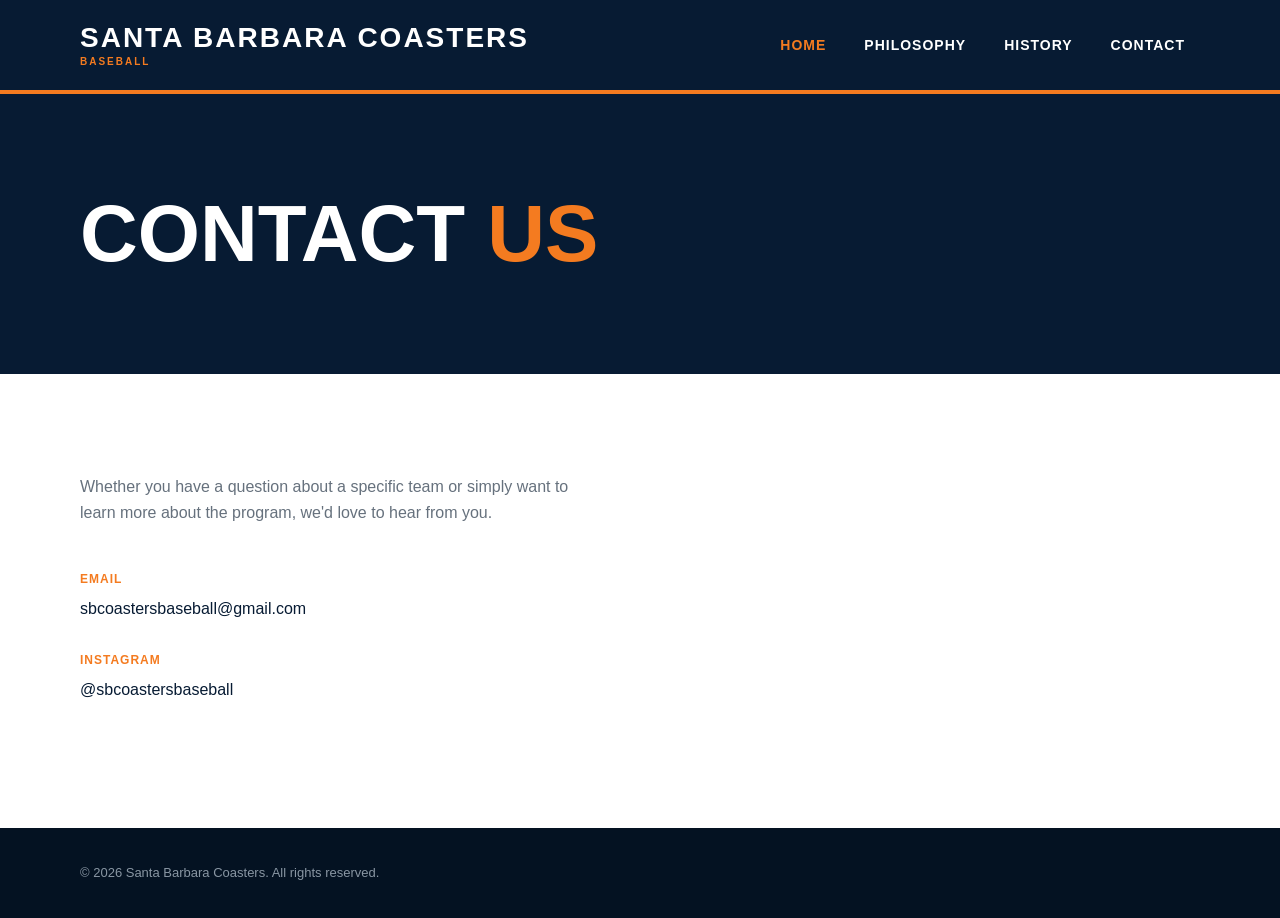
==== contact.html @ 16055afd "Update and rename contact.html.HTML to contact.html" ====
<!DOCTYPE html>
<html lang="en">
<head>
    <meta charset="UTF-8">
    <meta name="viewport" content="width=device-width, initial-scale=1.0">
    <title>Contact | Santa Barbara Coasters</title>
    <link rel="stylesheet" href="styles.css">
</head>

<body>

<header>
    <div class="container nav-container">
        <div class="logo">
            <span class="logo-main">SANTA BARBARA COASTERS</span>
            <span class="logo-sub">BASEBALL</span>
        </div>

        <nav>
            <a href="index.html" class="active">Home</a>
            <a href="philosophy.html">Philosophy</a>
            <a href="history.html">History</a>
            <a href="contact.html">Contact</a>
        </nav>
    </div>
</header>

<main>

    <section class="page-hero">
        <div class="container">
            <h1>CONTACT <span>US</span></h1>
        </div>
    </section>

    <section class="section">
        <div class="container contact-grid">

            <div>

                <p>
                    Whether you have a question about a specific team or simply want to learn more about the program, we'd love to hear from you.
                </p>

                <div class="contact-details">

                    <div>
                        <strong>Email</strong>
                        <p>sbcoastersbaseball@gmail.com</p>
                    </div>

                    <div>
                        <strong>Instagram</strong>
                        <p>@sbcoastersbaseball</p>
                    </div>

                </div>
            </div>

            
        </div>
    </section>

</main>

<footer>
    <div class="container footer-content">

        <p>© 2026 Santa Barbara Coasters. All rights reserved.</p>
    </div>
</footer>

</body>
</html>
---- styles.css ----
/* =========================================
   COASTERS YOUTH BASEBALL
   Navy + Orange Theme
   ========================================= */

:root {
    --navy: #071b33;
    --navy-light: #0d2b4d;
    --orange: #f47b20;
    --orange-dark: #d96512;
    --white: #ffffff;
    --light: #f4f6f8;
    --gray: #66717d;
    --dark: #17202a;
}

* {
    margin: 0;
    padding: 0;
    box-sizing: border-box;
}

html {
    scroll-behavior: smooth;
}

body {
    font-family: Arial, Helvetica, sans-serif;
    color: var(--dark);
    background: var(--white);
    line-height: 1.6;
}

.container {
    width: min(1120px, 90%);
    margin: 0 auto;
}

/* =========================================
   HEADER
   ========================================= */

header {
    background: var(--navy);
    color: white;
    border-bottom: 4px solid var(--orange);
}

.nav-container {
    min-height: 90px;
    display: flex;
    align-items: center;
    justify-content: space-between;
    gap: 30px;
}

.logo {
    display: flex;
    flex-direction: column;
    line-height: 1;
}

.logo-main {
    font-size: 28px;
    font-weight: 900;
    letter-spacing: 2px;
}

.logo-sub {
    color: var(--orange);
    font-size: 10px;
    font-weight: bold;
    letter-spacing: 2px;
    margin-top: 5px;
}

nav {
    display: flex;
    align-items: center;
    gap: 8px;
}

nav a {
    color: white;
    text-decoration: none;
    font-size: 14px;
    font-weight: bold;
    text-transform: uppercase;
    letter-spacing: 1px;
    padding: 12px 15px;
    transition: 0.2s ease;
}

nav a:hover,
nav a.active {
    color: var(--orange);
}

/* =========================================
   HERO
   ========================================= */

.hero {
    min-height: 650px;
    background:
        linear-gradient(
            rgba(7, 27, 51, 0.5),
            rgba(7, 27, 51, 0.5)
        ),
        url("file:///C:/Users/chris/OneDrive/Desktop/Coaster%20Website/image11.jpeg")
        center/cover;

    display: flex;
    align-items: center;
}

.hero-content {
    width: min(900px, 90%);
    margin: 0 auto;
    color: white;
}

.eyebrow {
    color: var(--orange);
    font-size: 13px;
    font-weight: 800;
    letter-spacing: 3px;
    margin-bottom: 20px;
}

.hero h1 {
    font-size: clamp(48px, 8vw, 90px);
    line-height: 0.95;
    font-weight: 900;
    letter-spacing: -3px;
}

.hero h1 span,
.page-hero h1 span {
    color: var(--orange);
}

.hero-text {
    max-width: 600px;
    font-size: 19px;
    margin: 30px 0;
    color: #d9e0e7;
}

.hero-buttons {
    display: flex;
    flex-wrap: wrap;
    gap: 15px;
}

/* =========================================
   BUTTONS
   ========================================= */

.btn {
    display: inline-block;
    padding: 14px 26px;
    text-decoration: none;
    border: 2px solid transparent;
    font-weight: 800;
    text-transform: uppercase;
    letter-spacing: 1px;
    font-size: 13px;
    cursor: pointer;
    transition: 0.2s ease;
}

.btn-orange {
    background: var(--orange);
    color: white;
}

.btn-orange:hover {
    background: var(--orange-dark);
    transform: translateY(-2px);
}

.btn-outline {
    border-color: white;
    color: white;
}

.btn-outline:hover {
    background: white;
    color: var(--navy);
}

/* =========================================
   SECTIONS
   ========================================= */

.section {
    padding: 100px 0;
}

.section-label {
    color: var(--orange);
    font-size: 12px;
    font-weight: 900;
    letter-spacing: 3px;
    margin-bottom: 15px;
}

.section-label.light {
    color: var(--orange);
}

h2 {
    color: var(--navy);
    font-size: clamp(36px, 5vw, 58px);
    line-height: 1.05;
    margin-bottom: 25px;
}

.intro-grid {
    display: grid;
    grid-template-columns: 1fr 1fr;
    gap: 80px;
    align-items: start;
}

.intro p {
    color: var(--gray);
    margin-bottom: 20px;
}

.text-link {
    color: var(--orange);
    text-decoration: none;
    font-weight: 800;
}

.text-link:hover {
    text-decoration: underline;
}

/* =========================================
   VALUES
   ========================================= */

.values {
    background: var(--navy);
    padding: 90px 0;
    color: white;
}

.value-grid {
    display: grid;
    grid-template-columns: repeat(3, 1fr);
    gap: 25px;
    margin-top: 40px;
}

.value-card {
    border-top: 3px solid var(--orange);
    padding: 30px 20px 20px 0;
}

.value-card .number {
    color: var(--orange);
    font-size: 14px;
    font-weight: bold;
    margin-bottom: 20px;
}

.value-card h3 {
    font-size: 28px;
    margin-bottom: 15px;
}

.value-card p {
    color: #bdc9d5;
}

/* =========================================
   CTA
   ========================================= */

.cta {
    text-align: center;
    background: var(--light);
}

.cta p:not(.section-label) {
    max-width: 550px;
    margin: 0 auto 25px;
    color: var(--gray);
}

/* =========================================
   PAGE HERO
   ========================================= */

.page-hero {
    background: var(--navy);
    padding: 100px 0;
    color: white;
}

.page-hero h1 {
    font-size: clamp(48px, 8vw, 80px);
    line-height: 1;
    font-weight: 900;
}

/* =========================================
   NARROW CONTENT
   ========================================= */

.narrow {
    max-width: 900px;
}

.large-text {
    font-size: 22px;
    line-height: 1.6;
    color: var(--navy);
    margin-bottom: 30px;
}

.narrow > p {
    color: white;
}

/* =========================================
   PHILOSOPHY
   ========================================= */

.philosophy-list {
    margin-top: 60px;
}

.philosophy-item {
    display: grid;
    grid-template-columns: 70px 1fr;
    gap: 30px;
    padding: 30px 0;
    border-top: 1px solid #ddd;
}

.philosophy-item > span {
    color: var(--orange);
    font-weight: 900;
    font-size: 18px;
}

.philosophy-item h3 {
    color: var(--navy);
    font-size: 24px;
    margin-bottom: 8px;
}

.philosophy-item p {
    color: var(--gray);
}

/* =========================================
   HISTORY TIMELINE
   ========================================= */

.timeline {
    margin-top: 60px;
}

.timeline-item {
    display: grid;
    grid-template-columns: 130px 1fr;
    gap: 30px;
    padding: 35px 0;
    border-top: 1px solid #ddd;
}

.timeline-year {
    color: var(--orange);
    font-size: 22px;
    font-weight: 900;
}

.timeline-content h3 {
    color: var(--navy);
    margin-bottom: 10px;
}

.timeline-content p {
    color: var(--gray);
}

/* =========================================
   CONTACT
   ========================================= */

.contact-grid {
    display: grid;
    grid-template-columns: 1fr 1fr;
    gap: 90px;
}

.contact-grid > div > p:not(.section-label) {
    color: var(--gray);
}

.contact-details {
    margin-top: 40px;
}

.contact-details div {
    margin-bottom: 25px;
}

.contact-details strong {
    color: var(--orange);
    text-transform: uppercase;
    letter-spacing: 1px;
    font-size: 12px;
}

.contact-details p {
    color: var(--navy);
    margin-top: 5px;
}

.contact-form {
    display: flex;
    flex-direction: column;
    gap: 10px;
}

.contact-form label {
    font-weight: bold;
    color: var(--navy);
    margin-top: 10px;
}

.contact-form input,
.contact-form textarea {
    width: 100%;
    padding: 14px;
    border: 1px solid #ccd2d8;
    font-family: inherit;
    font-size: 15px;
    outline: none;
}

.contact-form input:focus,
.contact-form textarea:focus {
    border-color: var(--orange);
}

.contact-form textarea {
    resize: vertical;
}

.contact-form .btn {
    border: none;
    margin-top: 15px;
    align-self: flex-start;
}

/* =========================================
   FOOTER
   ========================================= */

footer {
    background: #041222;
    color: white;
    padding: 35px 0;
}

.footer-content {
    display: flex;
    justify-content: space-between;
    align-items: center;
    gap: 30px;
}

.footer-content div {
    display: flex;
    flex-direction: column;
}

.footer-content strong {
    font-size: 20px;
    letter-spacing: 2px;
}

.footer-content span {
    color: var(--orange);
    font-size: 11px;
    text-transform: uppercase;
    letter-spacing: 1px;
}

.footer-content p {
    color: #8996a3;
    font-size: 13px;
}

/* =========================================
   MOBILE
   ========================================= */

@media (max-width: 768px) {

    .nav-container {
        flex-direction: column;
        padding: 20px 0;
    }

    nav {
        flex-wrap: wrap;
        justify-content: center;
    }

    nav a {
        font-size: 11px;
        padding: 8px;
    }

    .hero {
        min-height: 600px;
    }

    .hero h1 {
        letter-spacing: -2px;
    }

    .intro-grid,
    .value-grid,
    .contact-grid {
        grid-template-columns: 1fr;
        gap: 40px;
    }

    .section {
        padding: 70px 0;
    }

    .page-hero {
        padding: 70px 0;
    }

    .timeline-item {
        grid-template-columns: 80px 1fr;
        gap: 15px;
    }

    .footer-content {
        flex-direction: column;
        align-items: flex-start;
    }
}
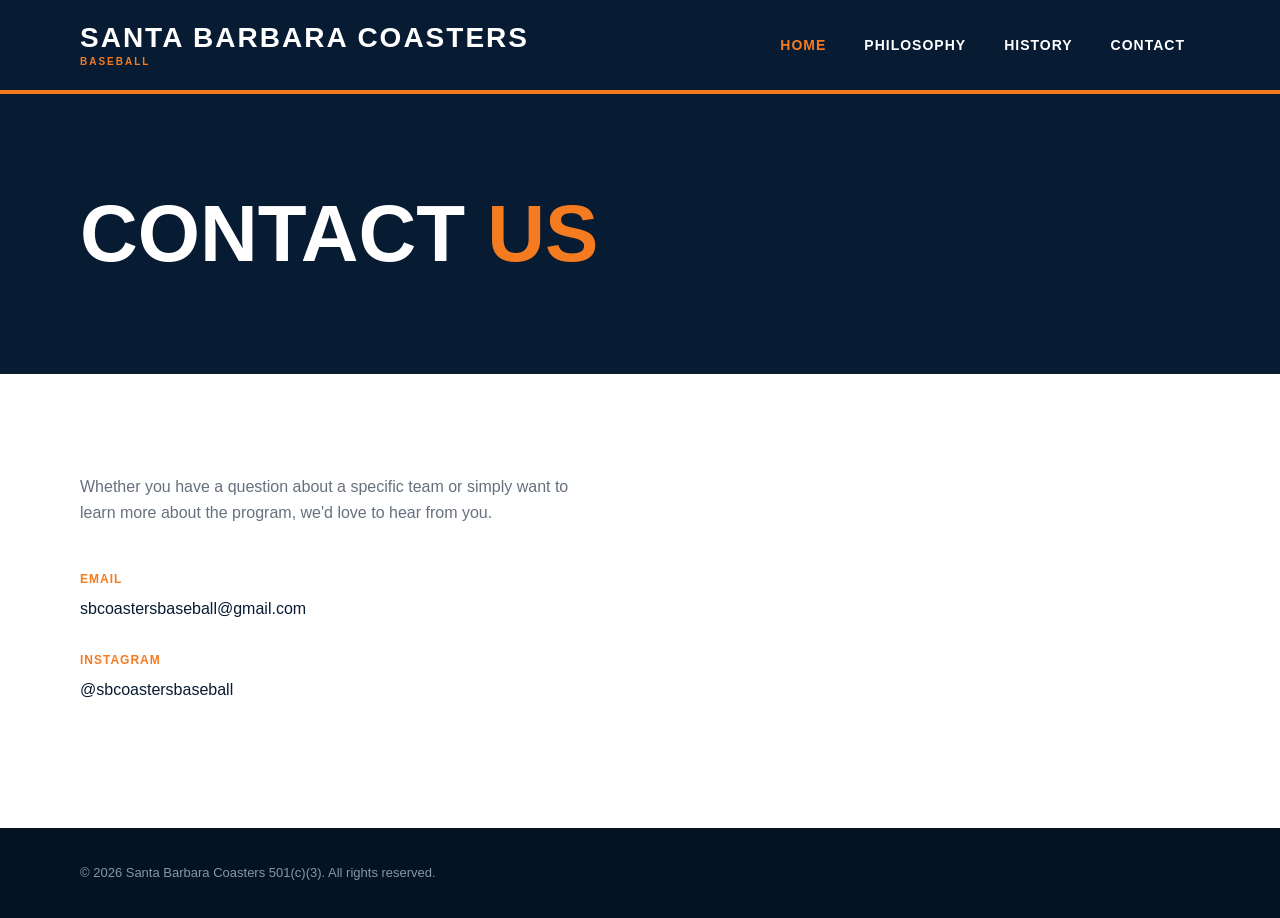
==== commit 7d473b1e: "Update contact.html" ====
--- a/contact.html
+++ b/contact.html
@@ -66,7 +66,7 @@
 <footer>
     <div class="container footer-content">
 
-        <p>© 2026 Santa Barbara Coasters. All rights reserved.</p>
+        <p>© 2026 Santa Barbara Coasters 501(c)(3). All rights reserved.</p>
     </div>
 </footer>
 
--- a/styles.css
+++ b/styles.css
@@ -107,7 +107,7 @@
             rgba(7, 27, 51, 0.5),
             rgba(7, 27, 51, 0.5)
         ),
-        url("file:///C:/Users/chris/OneDrive/Desktop/Coaster%20Website/image11.jpeg")
+        url("image11.jpeg")
         center/cover;
 
     display: flex;
@@ -115,7 +115,7 @@
 }
 
 .hero-content {
-    width: min(900px, 90%);
+    width: min(800px, 90%);
     margin: 0 auto;
     color: white;
 }
@@ -129,10 +129,10 @@
 }
 
 .hero h1 {
-    font-size: clamp(48px, 8vw, 90px);
+    font-size: clamp(38px, 8vw, 90px);
     line-height: 0.95;
     font-weight: 900;
-    letter-spacing: -3px;
+    letter-spacing: -2px;
 }
 
 .hero h1 span,
@@ -521,13 +521,15 @@
         padding: 8px;
     }
 
-    .hero {
-        min-height: 600px;
+    .hero-content {
+        width: 94%;
     }
 
     .hero h1 {
+        font-size: clamp(38px, 11vw, 60px);
         letter-spacing: -2px;
     }
+
 
     .intro-grid,
     .value-grid,
@@ -553,4 +555,4 @@
         flex-direction: column;
         align-items: flex-start;
     }
-}+}
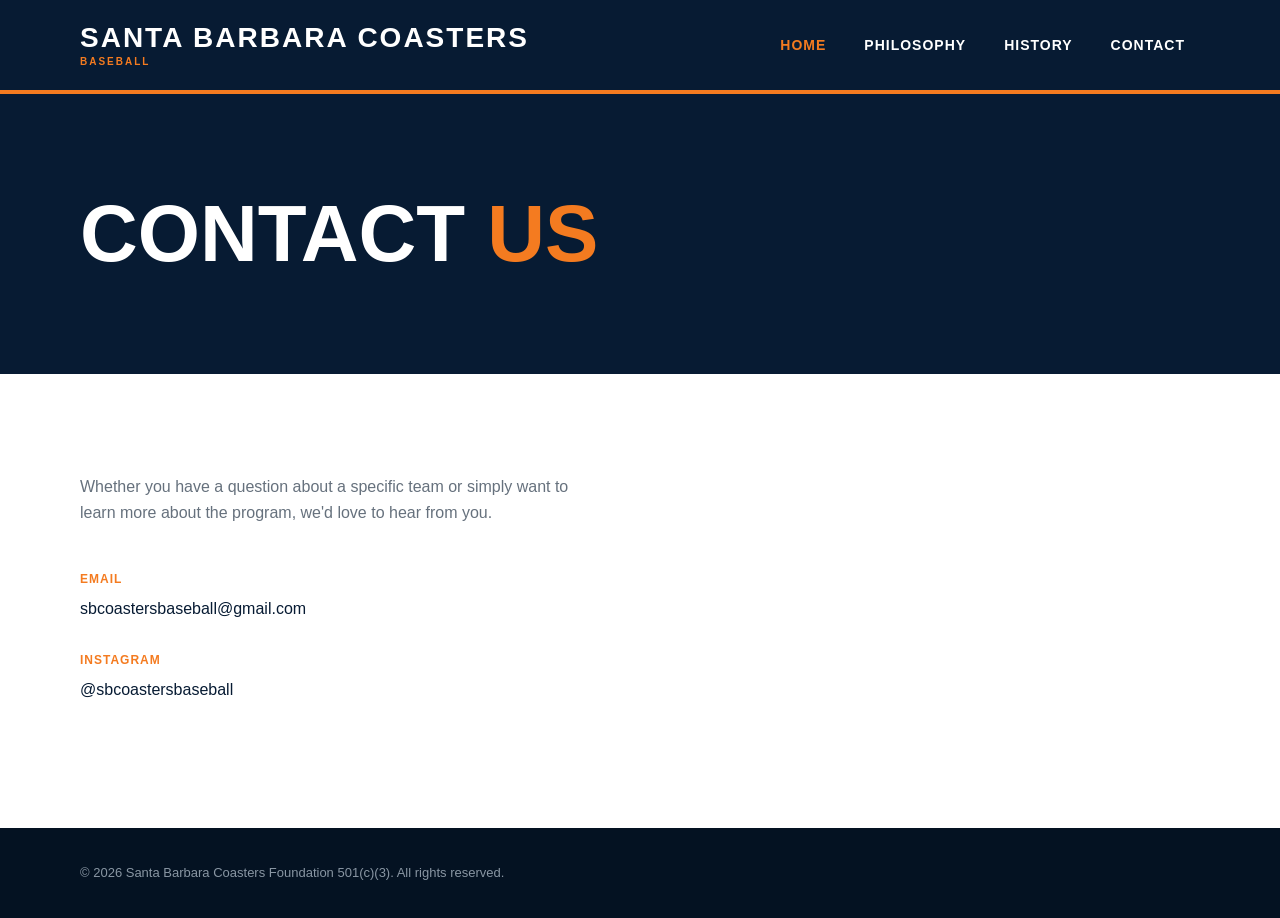
==== commit 890257f9: "Update contact.html" ====
--- a/contact.html
+++ b/contact.html
@@ -66,7 +66,7 @@
 <footer>
     <div class="container footer-content">
 
-        <p>© 2026 Santa Barbara Coasters 501(c)(3). All rights reserved.</p>
+        <p>© 2026 Santa Barbara Coasters Foundation 501(c)(3). All rights reserved.</p>
     </div>
 </footer>
 
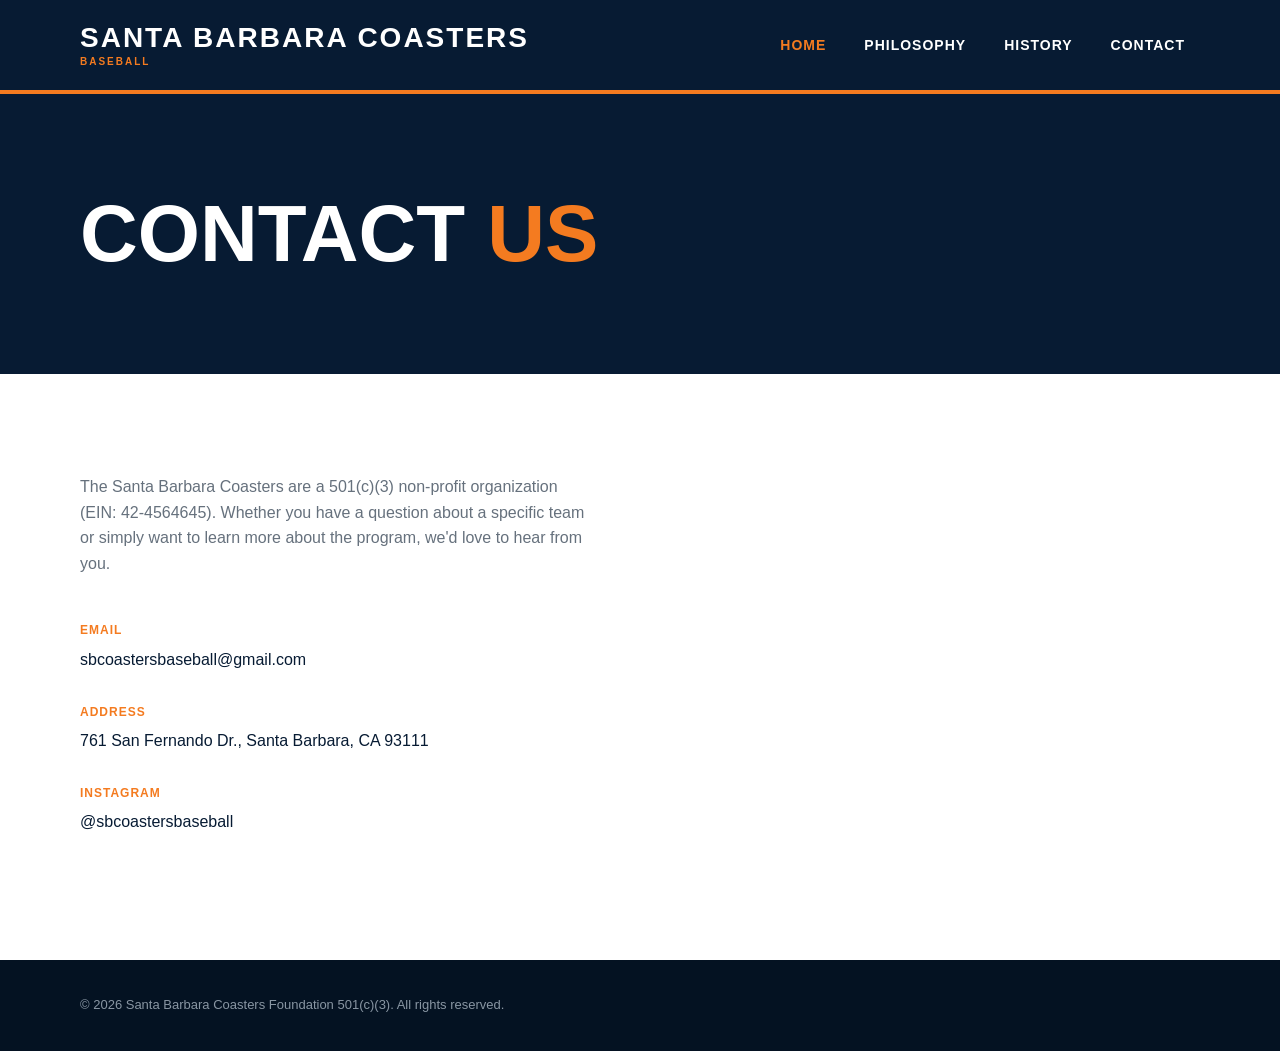
==== commit a3a85892: "Update contact.html" ====
--- a/contact.html
+++ b/contact.html
@@ -3,7 +3,7 @@
 <head>
     <meta charset="UTF-8">
     <meta name="viewport" content="width=device-width, initial-scale=1.0">
-    <title>Contact | Santa Barbara Coasters</title>
+    <title>Contact | Santa Barbara Coasters Foundation</title>
     <link rel="stylesheet" href="styles.css">
 </head>
 
@@ -39,7 +39,7 @@
             <div>
 
                 <p>
-                    Whether you have a question about a specific team or simply want to learn more about the program, we'd love to hear from you.
+                    The Santa Barbara Coasters are a 501(c)(3) non-profit organization (EIN: 42-4564645). Whether you have a question about a specific team or simply want to learn more about the program, we'd love to hear from you.
                 </p>
 
                 <div class="contact-details">
@@ -47,6 +47,11 @@
                     <div>
                         <strong>Email</strong>
                         <p>sbcoastersbaseball@gmail.com</p>
+                    </div>
+
+                    <div>
+                        <strong>Address</strong>
+                        <p>761 San Fernando Dr., Santa Barbara, CA 93111</p>
                     </div>
 
                     <div>
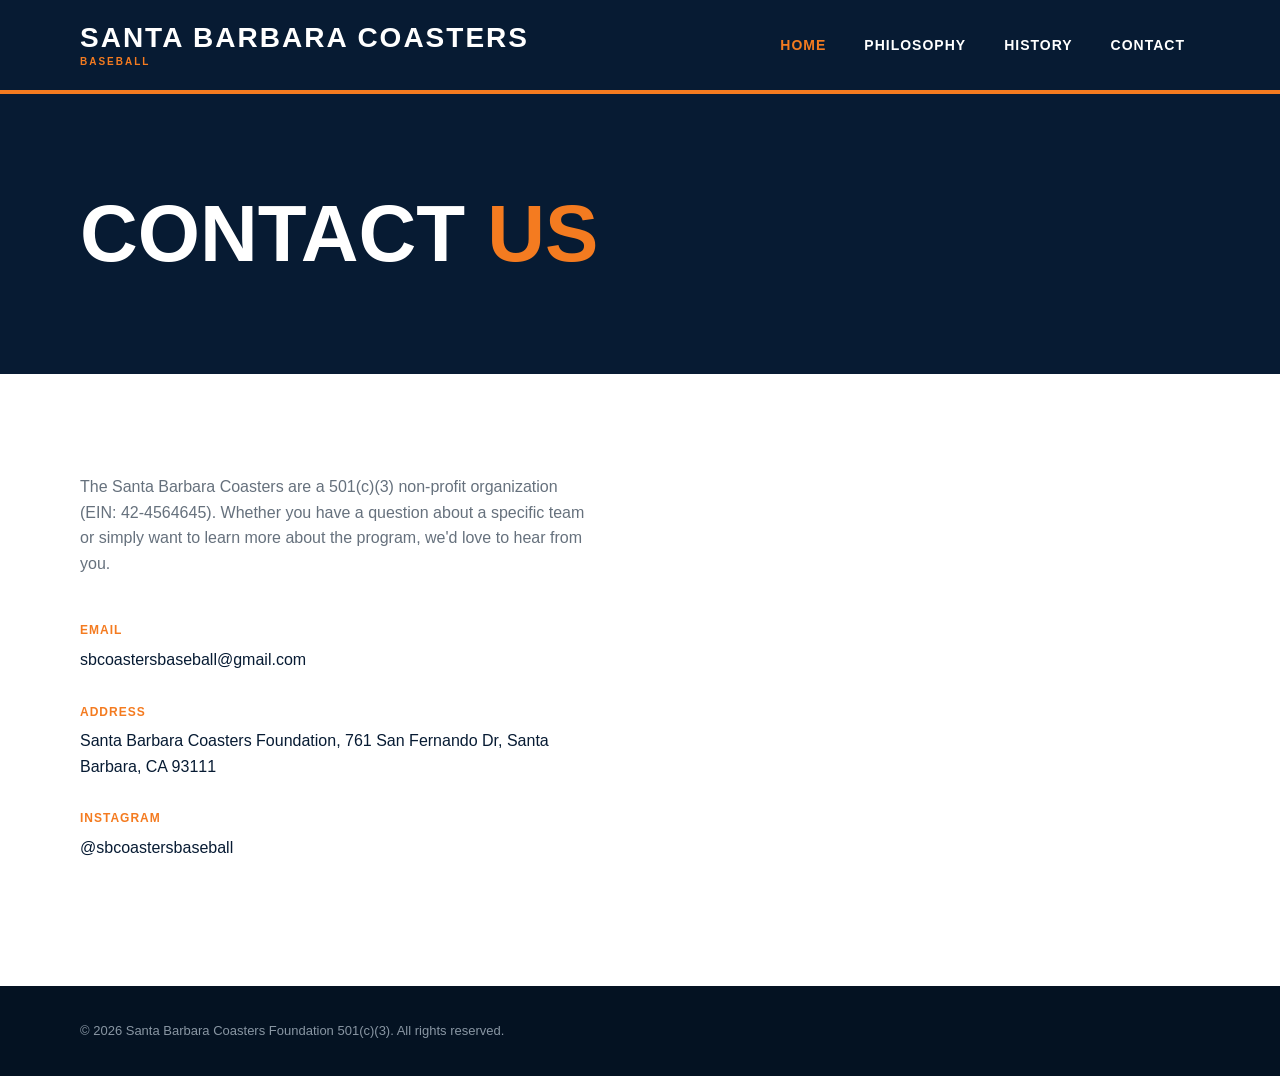
==== commit e1c42a4e: "Update contact.html" ====
--- a/contact.html
+++ b/contact.html
@@ -51,7 +51,7 @@
 
                     <div>
                         <strong>Address</strong>
-                        <p>761 San Fernando Dr., Santa Barbara, CA 93111</p>
+                        <p>Santa Barbara Coasters Foundation, 761 San Fernando Dr, Santa Barbara, CA 93111</p>
                     </div>
 
                     <div>
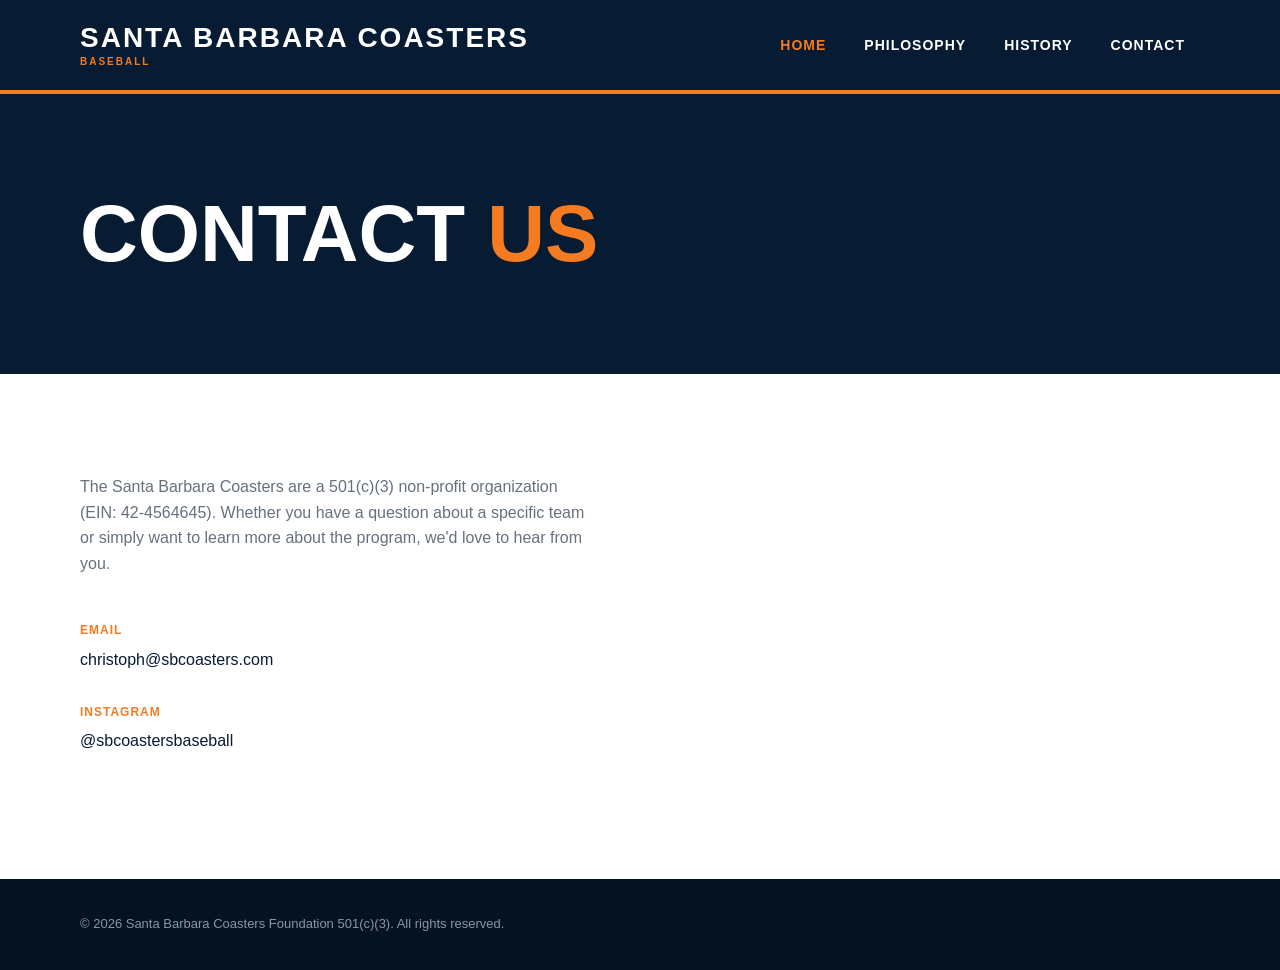
==== commit a529f974: "Update contact.html" ====
--- a/contact.html
+++ b/contact.html
@@ -46,12 +46,7 @@
 
                     <div>
                         <strong>Email</strong>
-                        <p>sbcoastersbaseball@gmail.com</p>
-                    </div>
-
-                    <div>
-                        <strong>Address</strong>
-                        <p>Santa Barbara Coasters Foundation, 761 San Fernando Dr, Santa Barbara, CA 93111</p>
+                        <p>christoph@sbcoasters.com</p>
                     </div>
 
                     <div>
